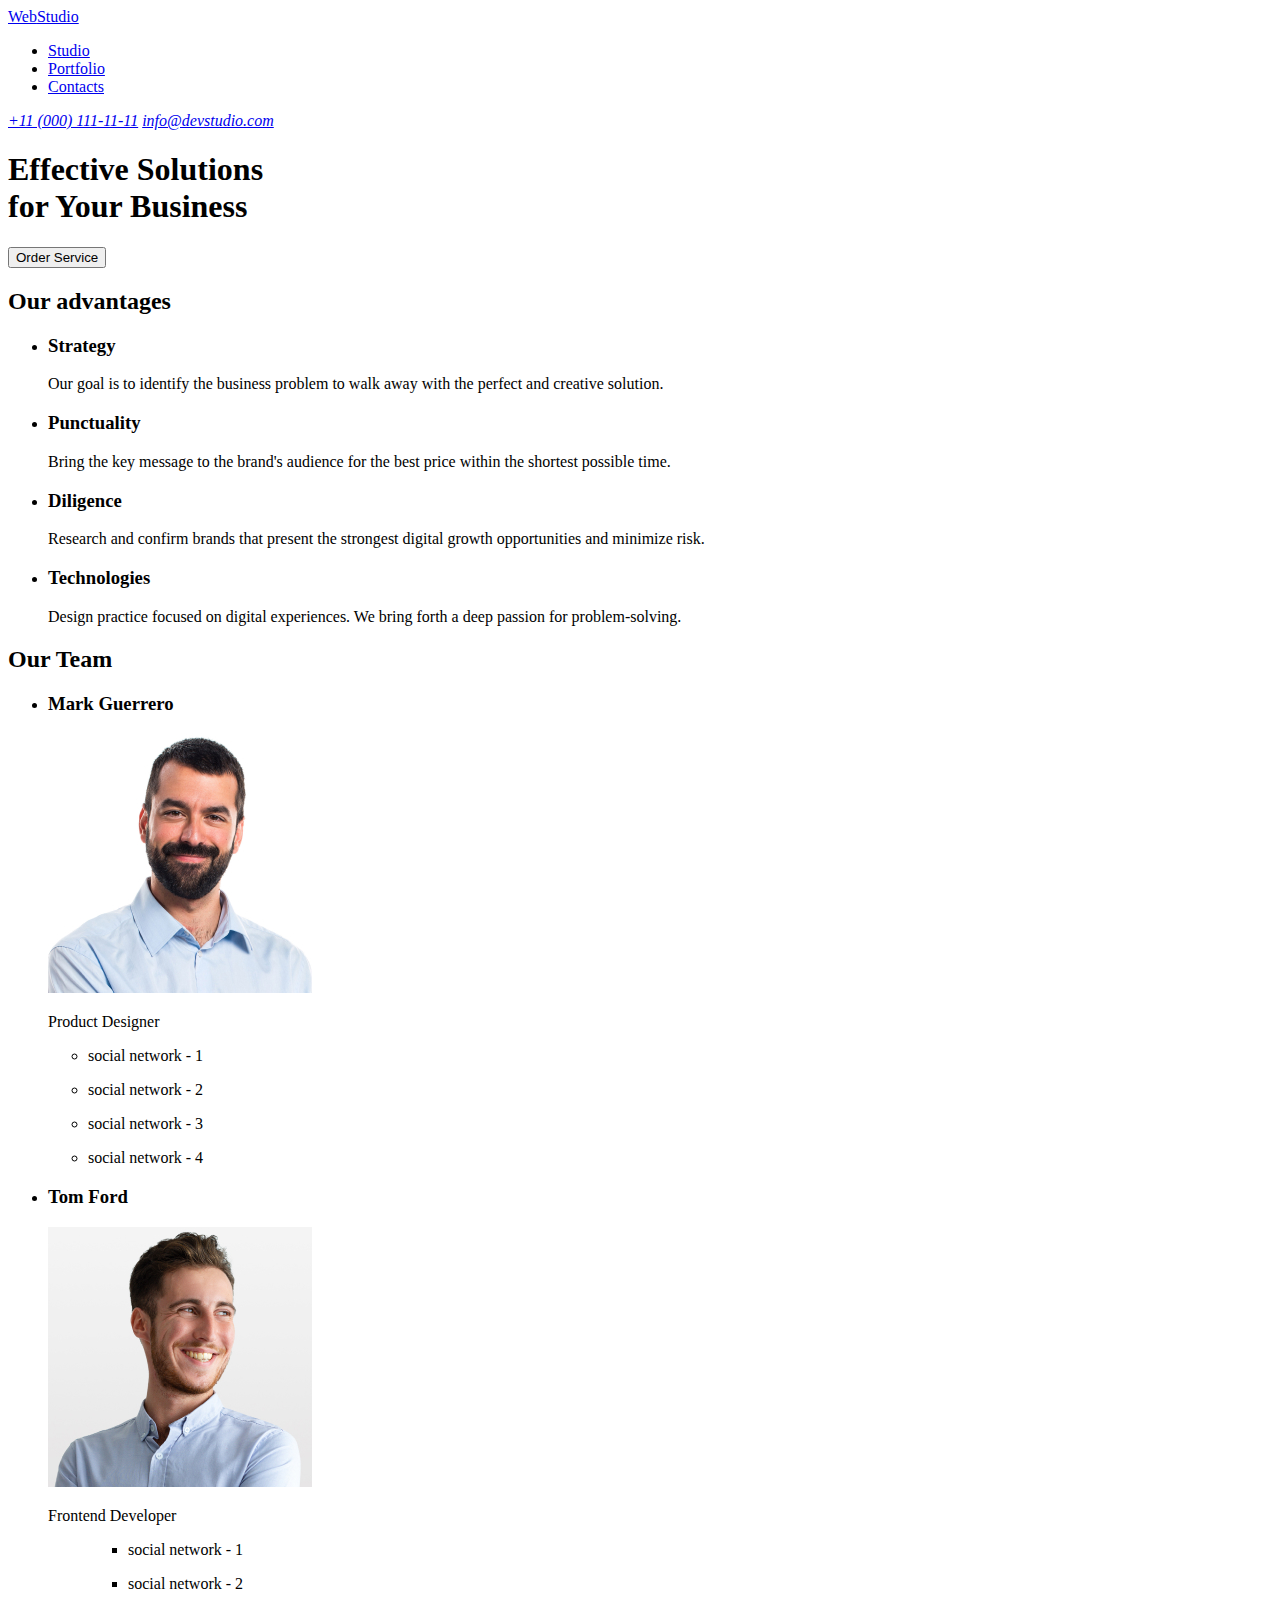
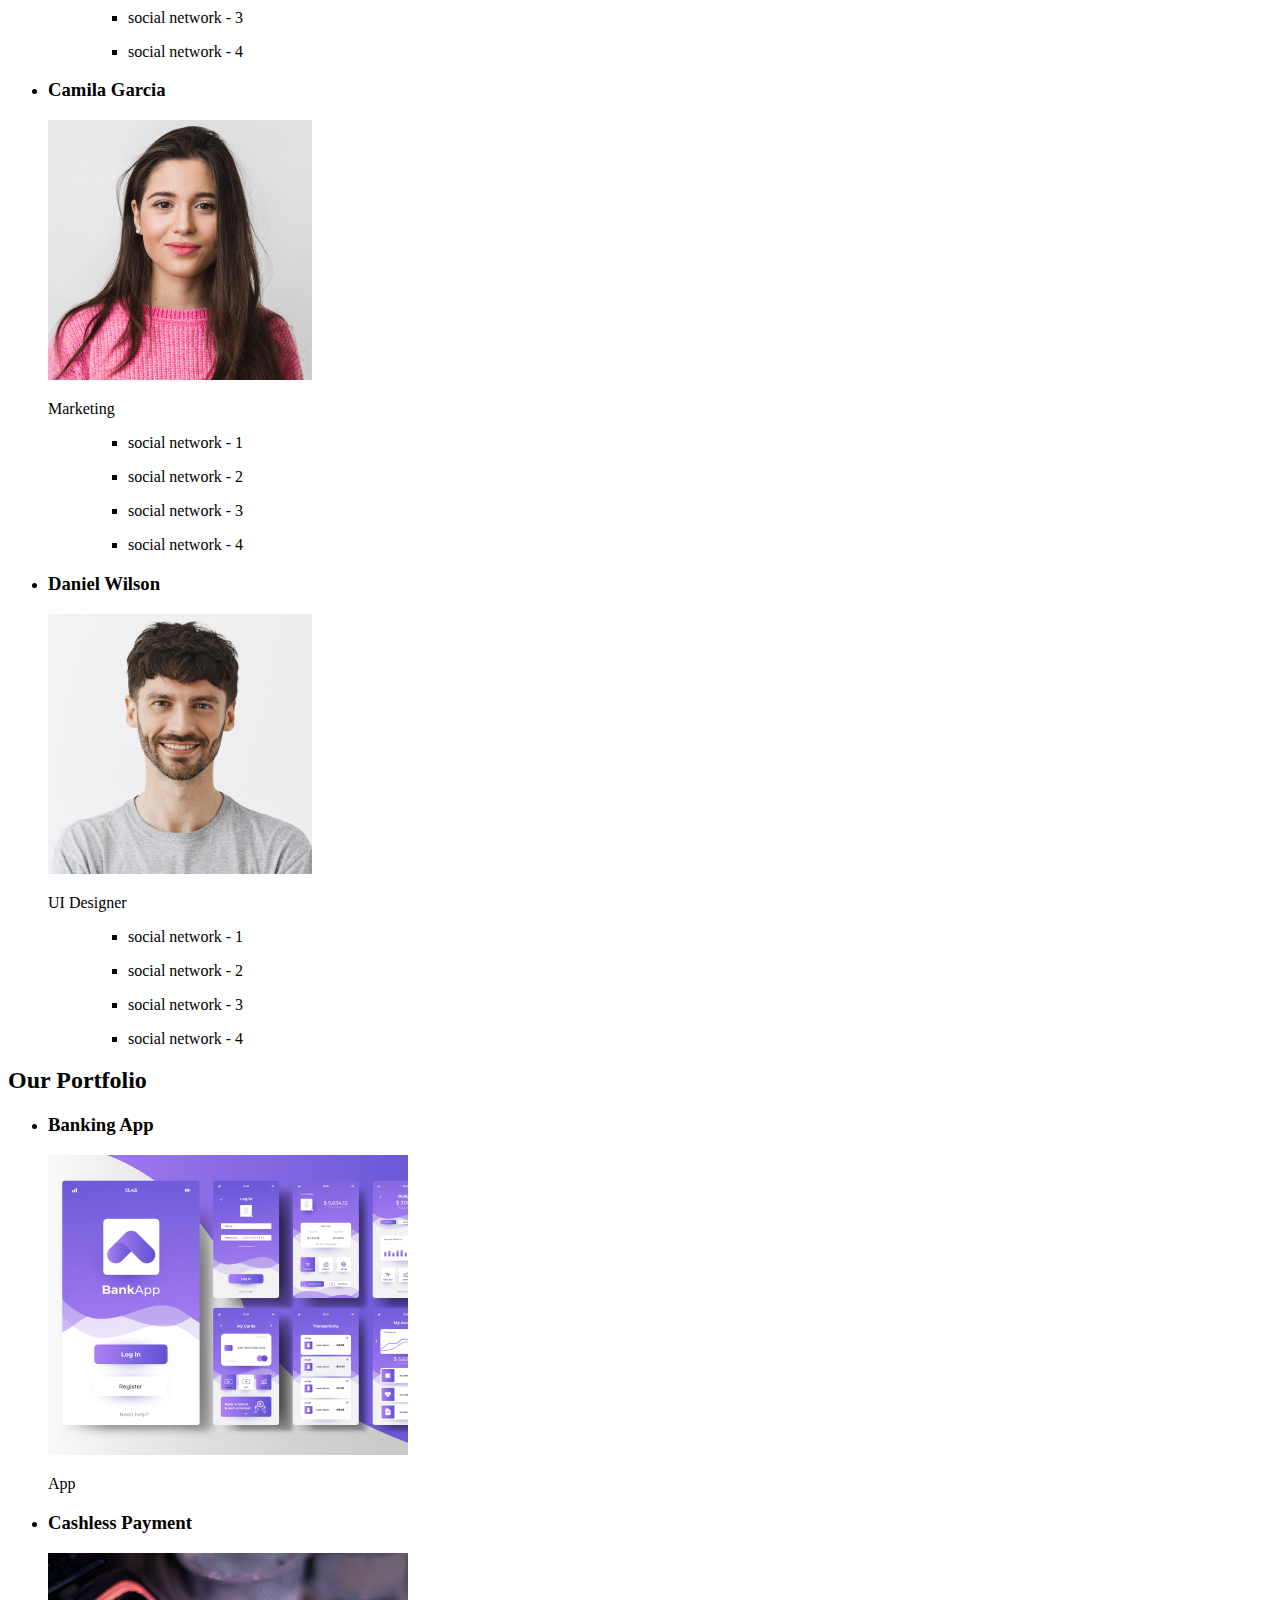
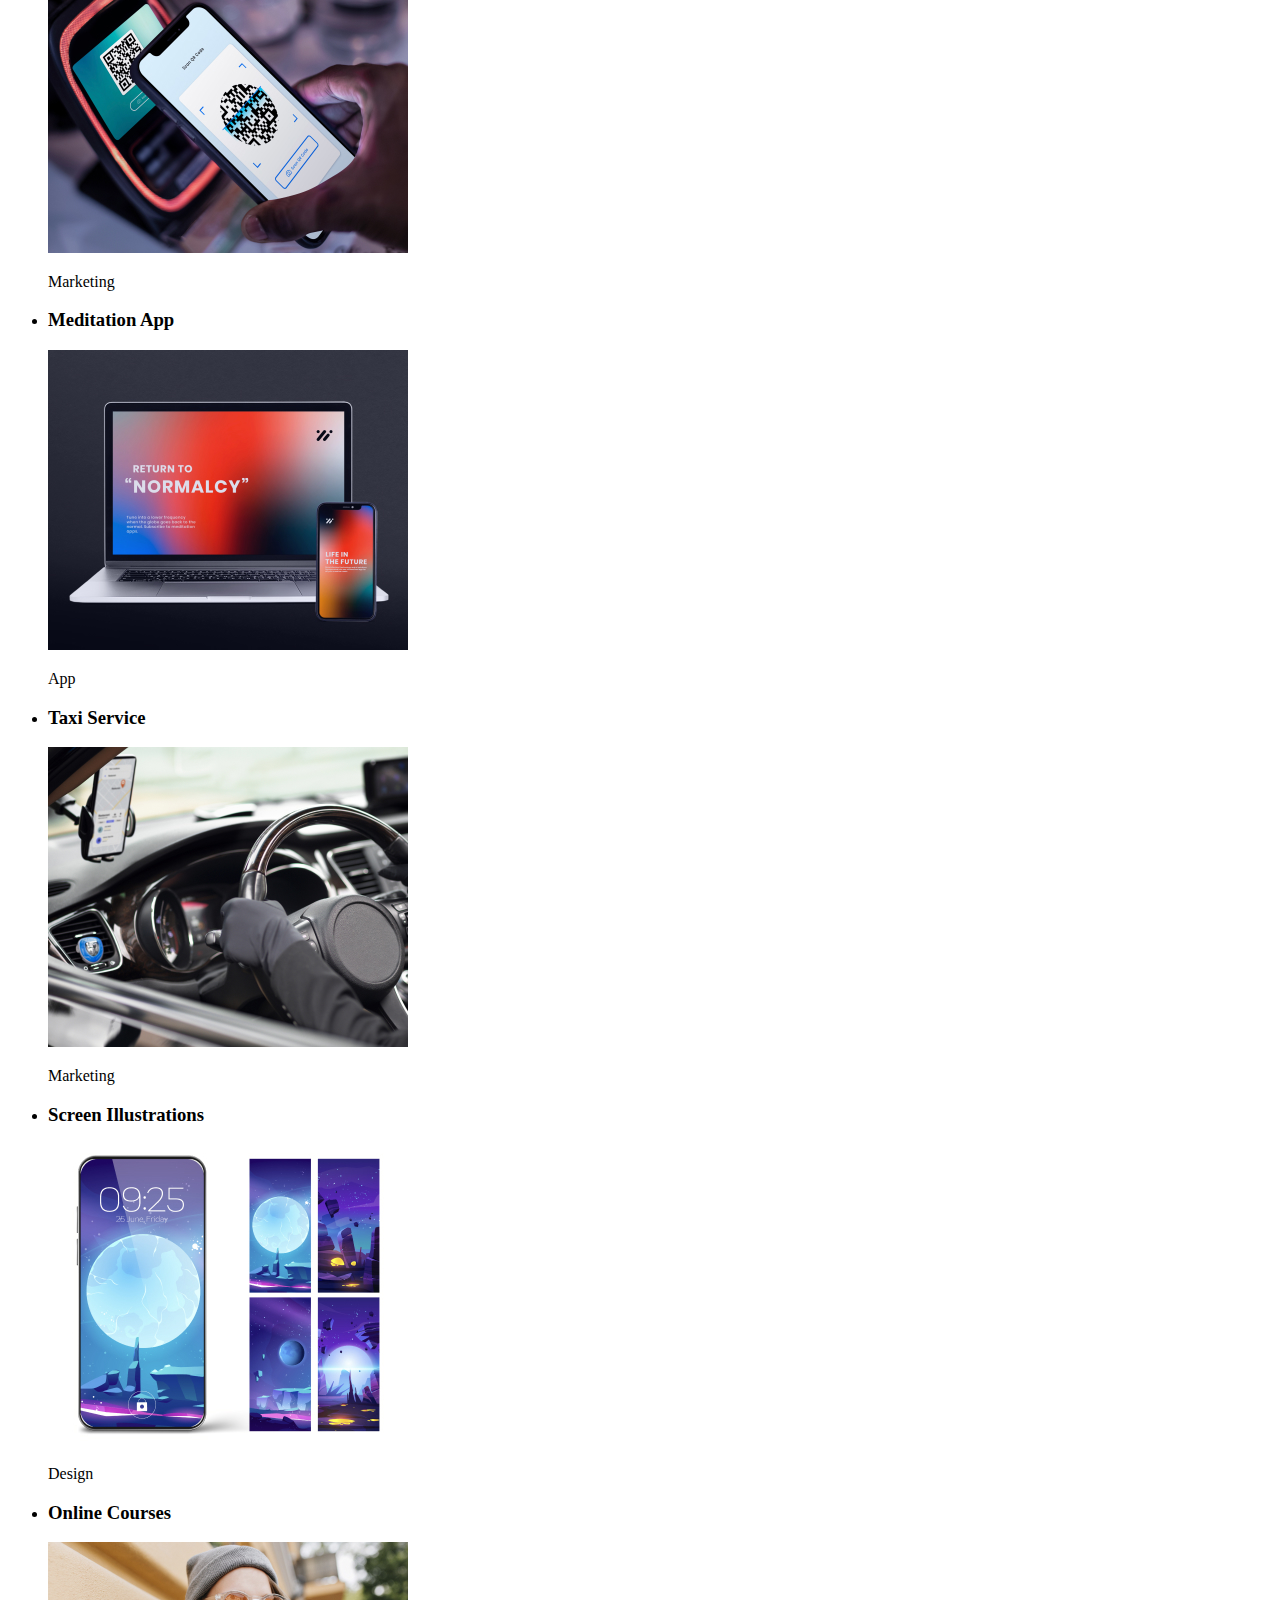
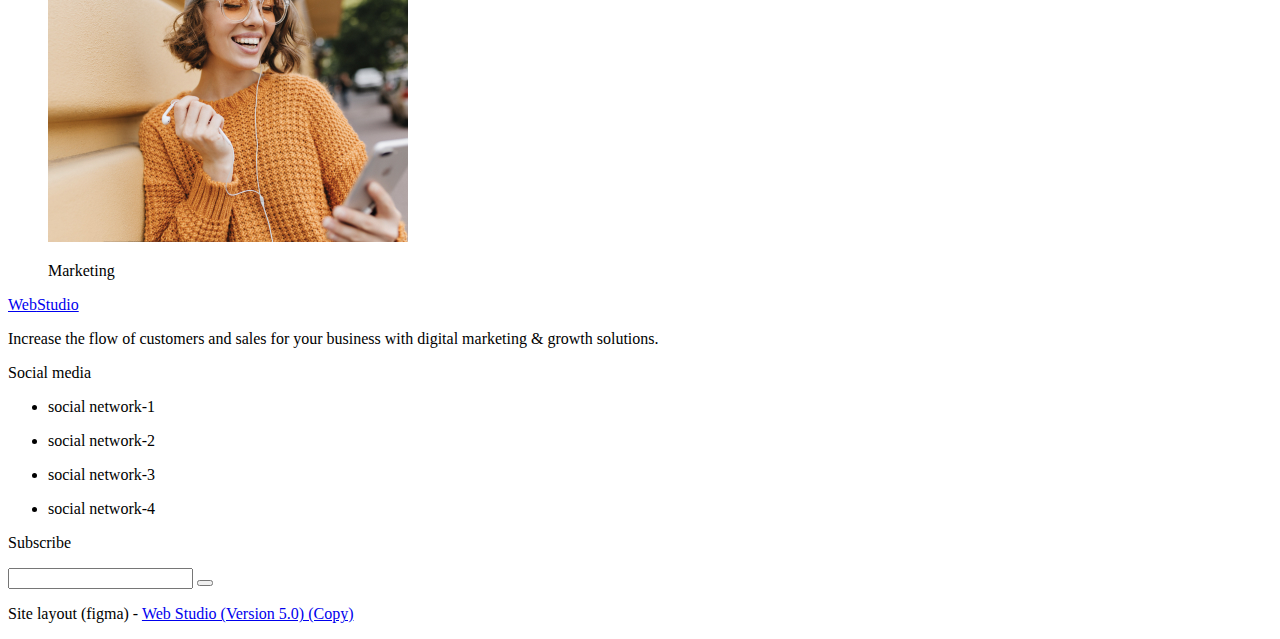
==== ul.html @ 43dc2fdb "add semantics no ul and ul" ====
<!DOCTYPE html>
<html lang="en">
  <head>
    <meta charset="UTF-8" />
    <meta name="viewport" content="width=device-width, initial-scale=1.0" />
    <title>Lesson 1</title>
    <meta name="description" content="The beginning of a new path to create the ReTechneBal project" />
    <!-- <link rel="shortcut icon" href="favicon.ico" type="image/x-icon"> -->
  </head>
  <body>
    <div>
      <header>
        <nav aria-label="Основная навигация">
          <a href="#"> <span>Web</span>Studio </a>
          <ul>
            <li><a href="#"> Studio</a></li>
            <li><a href="#">Portfolio</a></li>
            <li><a href="#">Contacts</a></li>
          </ul>
        </nav>
        <address>
          <a href="tel:+110001111111">+11 (000) 111-11-11</a>
          <a href="mailto:info@devstudio.com">info@devstudio.com</a>
        </address>
      </header>
    </div>

    <!-- 
    1 день 
    Почему написал section, когда инициализировал h? Потому, спецификация на WhatWG.org HTML Living Standard в разделе
    https://html.spec.whatwg.org/multipage/sections.html#the-h1,-h2,-h3,-h4,-h5,-and-h6-elements, что с использованием section и без него с элементом h варианты считаются эквивалентными. По этому явное section предоставляет ясную и структурированную организацию документа и дает точно преставление о вложенности или отношение элементов к родительскому элементу 
    -->

    <!-- 
    2-3 день
    Я не использовал списки из-за того, что в документации написано: ""While it is conforming to include heading
    elements (e.g. h1) inside li elements, it likely does not convey the semantics that the author intended. A
    heading starts a new section, so a heading in a list implicitly splits the list into spanning multiple
    sections." Исходя из этого, каждый элемент h будет самостоятельно описывать главную родительскую сущность и
    поэтому использование списка нет ценности. А не объявлять h3 и т.п. в данном контексте макета не является
    правильнее по причине важности данных разделов самих по себе 
    -->

    <!-- 
    4-5 день
    Выходя из того, что h вне зависимости оттого объявляет явно или не явно section, он будет вызван все равно,
    поэтому выходя из того, что в документации написано, что это не ошибка, но возможно не будет передавать семантику,
    поэтому варианты, где этой ошибки нету тоже присутствует. В нашем примере сайта каждый элемент группы однотипного контакта
    это "важная" выжимка нашей компании и каждый пункт является секционным  контентом, поэтому в данном случае считаю, что будет нормально использовать что с оборачиванием в ul li или просто в div для дальнейшей стилизации. Поэтому создам еще один html документ, который будет построен через дополнительную группировку ul, а в другом просто section[section, section...], и пока не найду продолжение как поисковая система google лучше интерпретирует информацию, буду стараться писать в двух вариантах  
    -->

    <main>
      <!-- <header></header> -->
      <div>
        <h1>
          Effective Solutions <br />
          for Your Business
        </h1>
        <button type="button">Order Service</button>
      </div>

      <section>
        <h2>Our advantages</h2>

        <ul>
          <li>
            <section>
              <h3>Strategy</h3>
              <p>Our goal is to identify the business problem to walk away with the perfect and creative solution.</p>
            </section>
          </li>
          <li>
            <section>
              <h3>Punctuality</h3>
              <p>Bring the key message to the brand's audience for the best price within the shortest possible time.</p>
            </section>
          </li>
          <li>
            <section>
              <h3>Diligence</h3>
              <p>
                Research and confirm brands that present the strongest digital growth opportunities and minimize risk.
              </p>
            </section>
          </li>
          <li>
            <section>
              <h3>Technologies</h3>
              <p>Design practice focused on digital experiences. We bring forth a deep passion for problem-solving.</p>
            </section>
          </li>
        </ul>
      </section>

      <section>
        <h2>Our Team</h2>

        <ul>
          <li>
            <section>
              <h3>Mark Guerrero</h3>
              <img src="./img/team/mark-guerrero.jpg" alt="Mark Guerrero" />
              <header>
                <p>Product Designer</p>
                <ul>
                  <li><p>social network - 1</p></li>
                  <li><p>social network - 2</p></li>
                  <li><p>social network - 3</p></li>
                  <li><p>social network - 4</p></li>
                </ul>
              </header>
            </section>
          </li>
          <li>
            <section>
              <h3>Tom Ford</h3>
              <img src="./img/team/tom-ford.jpg" alt="Tom Ford" />
              <header>
                <p>Frontend Developer</p>
                <ul>
                  <ul>
                    <li><p>social network - 1</p></li>
                    <li><p>social network - 2</p></li>
                    <li><p>social network - 3</p></li>
                    <li><p>social network - 4</p></li>
                  </ul>
                </ul>
              </header>
            </section>
          </li>
          <li>
            <section>
              <h3>Camila Garcia</h3>
              <img src="./img/team/camila-garcia.jpg" alt="Camila Garcia" />
              <header>
                <p>Marketing</p>
                <ul>
                  <ul>
                    <li><p>social network - 1</p></li>
                    <li><p>social network - 2</p></li>
                    <li><p>social network - 3</p></li>
                    <li><p>social network - 4</p></li>
                  </ul>
                </ul>
              </header>
            </section>
          </li>
          <li>
            <section>
              <h3>Daniel Wilson</h3>
              <img src="./img/team/daniel-wilson.jpg" alt="Daniel Wilson" />
              <header>
                <p>UI Designer</p>
                <ul>
                  <ul>
                    <li><p>social network - 1</p></li>
                    <li><p>social network - 2</p></li>
                    <li><p>social network - 3</p></li>
                    <li><p>social network - 4</p></li>
                  </ul>
                </ul>
              </header>
            </section>
          </li>
        </ul>
      </section>

      <section>
        <h2>Our Portfolio</h2>

        <ul>
          <li>
            <section>
              <h3>Banking App</h3>
              <img src="./img/portfolio/banking-app.jpg" alt="Banking App" />
              <header>
                <p>App</p>
              </header>
            </section>
          </li>
          <li>
            <section>
              <h3>Cashless Payment</h3>
              <img src="./img/portfolio/cashless-payment.jpg" alt="Cashless Payment" />
              <header>
                <p>Marketing</p>
              </header>
            </section>
          </li>
          <li>
            <section>
              <h3>Meditation App</h3>
              <img src="./img/portfolio/meditation-app.jpg" alt="Meditation App" />
              <header>
                <p>App</p>
              </header>
            </section>
          </li>
          <li>
            <section>
              <h3>Taxi Service</h3>
              <img src="./img/portfolio/taxi-service.jpg" alt="Taxi Service" />
              <header><p>Marketing</p></header>
            </section>
          </li>
          <li>
            <section>
              <h3>Screen Illustrations</h3>
              <img src="./img/portfolio/screen-illustrations.jpg" alt="Screen Illustrations" />
              <header><p>Design</p></header>
            </section>
          </li>
          <li>
            <section>
              <h3>Online Courses</h3>
              <img src="./img/portfolio/online-courses.jpg" alt="Online Courses" />
              <header><p>Marketing</p></header>
            </section>
          </li>
        </ul>
      </section>
    </main>

    <footer>
      <div>
        <a href="#"><span>Web</span>Studio</a>
        <p>Increase the flow of customers and sales for your business with digital marketing & growth solutions.</p>
      </div>
      <div>
        <p>Social media</p>
        <ul>
          <li>
            <p>social network-1</p>
          </li>
          <li>
            <p>social network-2</p>
          </li>
          <li>
            <p>social network-3</p>
          </li>
          <li>
            <p>social network-4</p>
          </li>
        </ul>
      </div>

      <div>
        <p>Subscribe</p>
        <input type="email" />
        <button type="button"></button>
      </div>
      <p>
        Site layout (figma) -
        <a
          target="_blank"
          href="https://www.figma.com/file/7n2HUGNC1GjtZNsyZh3wi0/Web-Studio-(Version-5.0)-(Copy)?type=design&node-id=297046-1554&mode=design&t=5Mn7fDowSlVnDkMd-0"
          >Web Studio (Version 5.0) (Copy)</a
        >
      </p>
    </footer>
  </body>
</html>
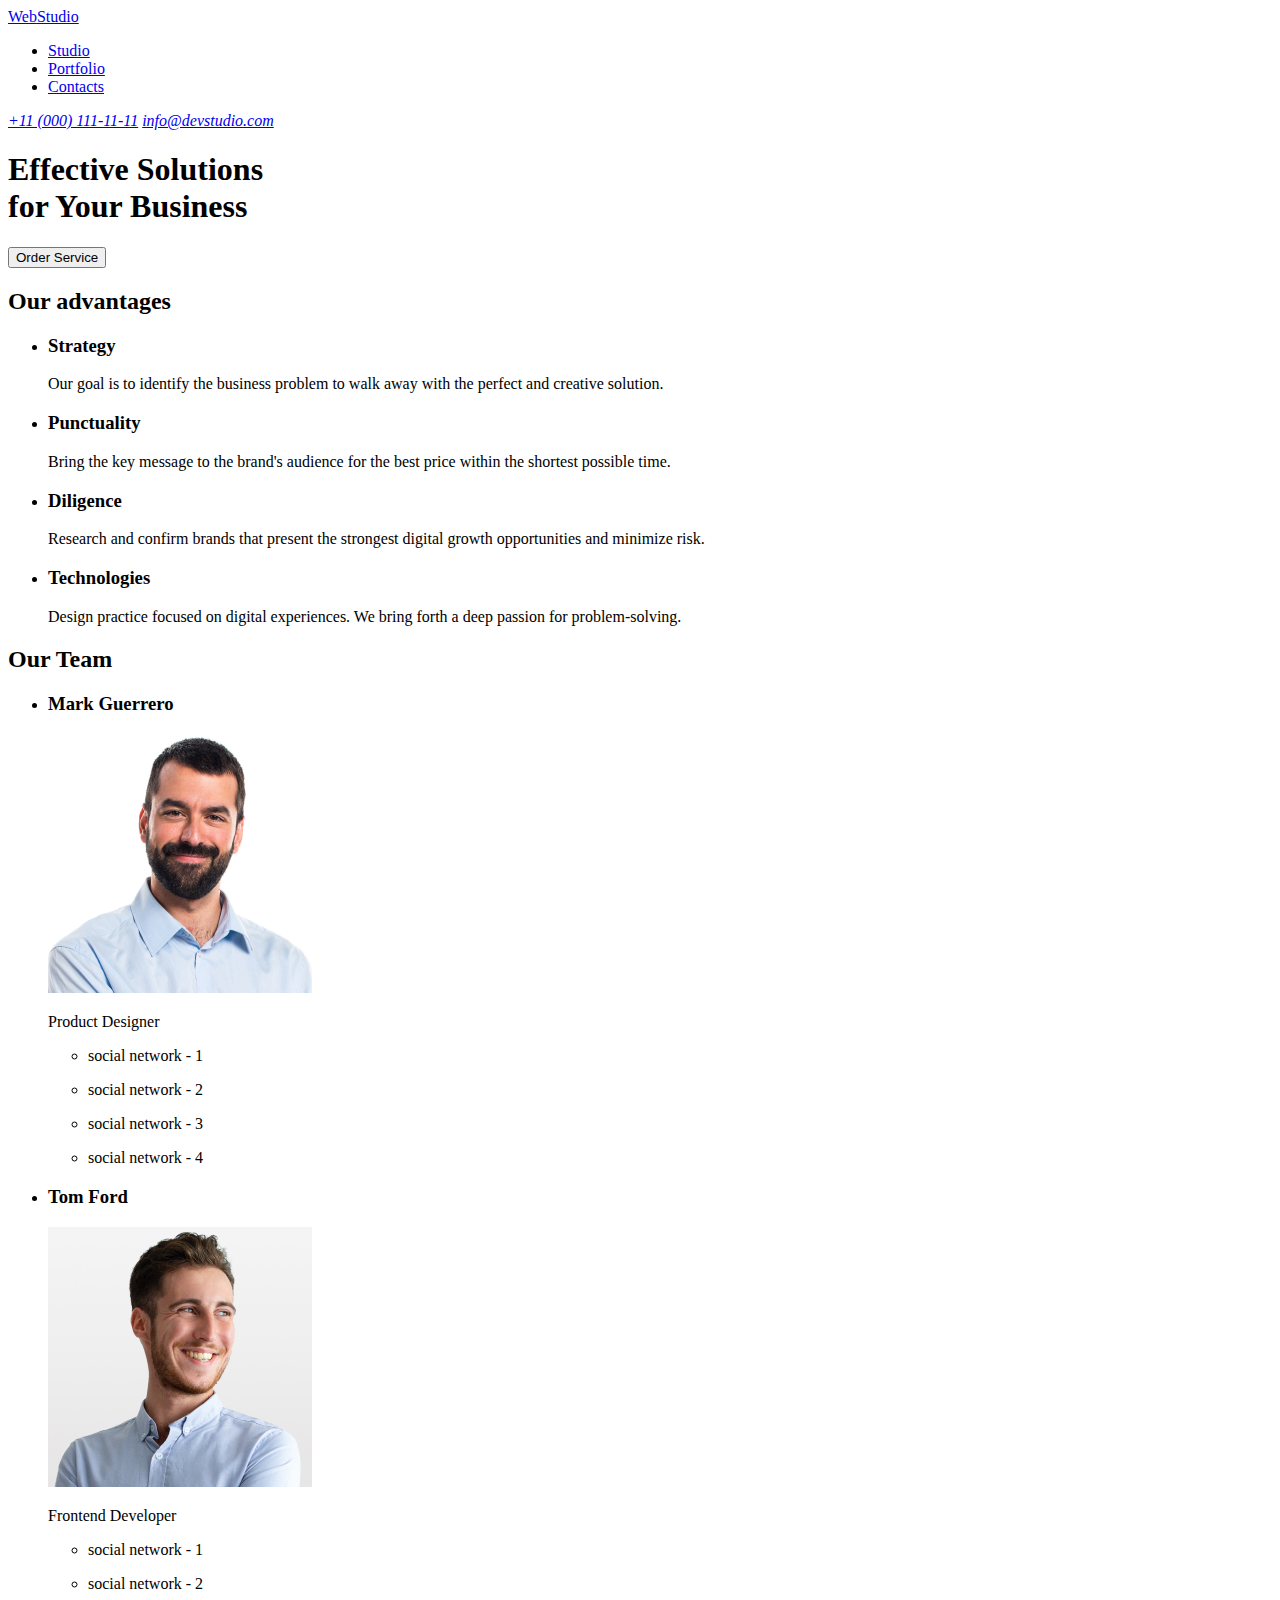
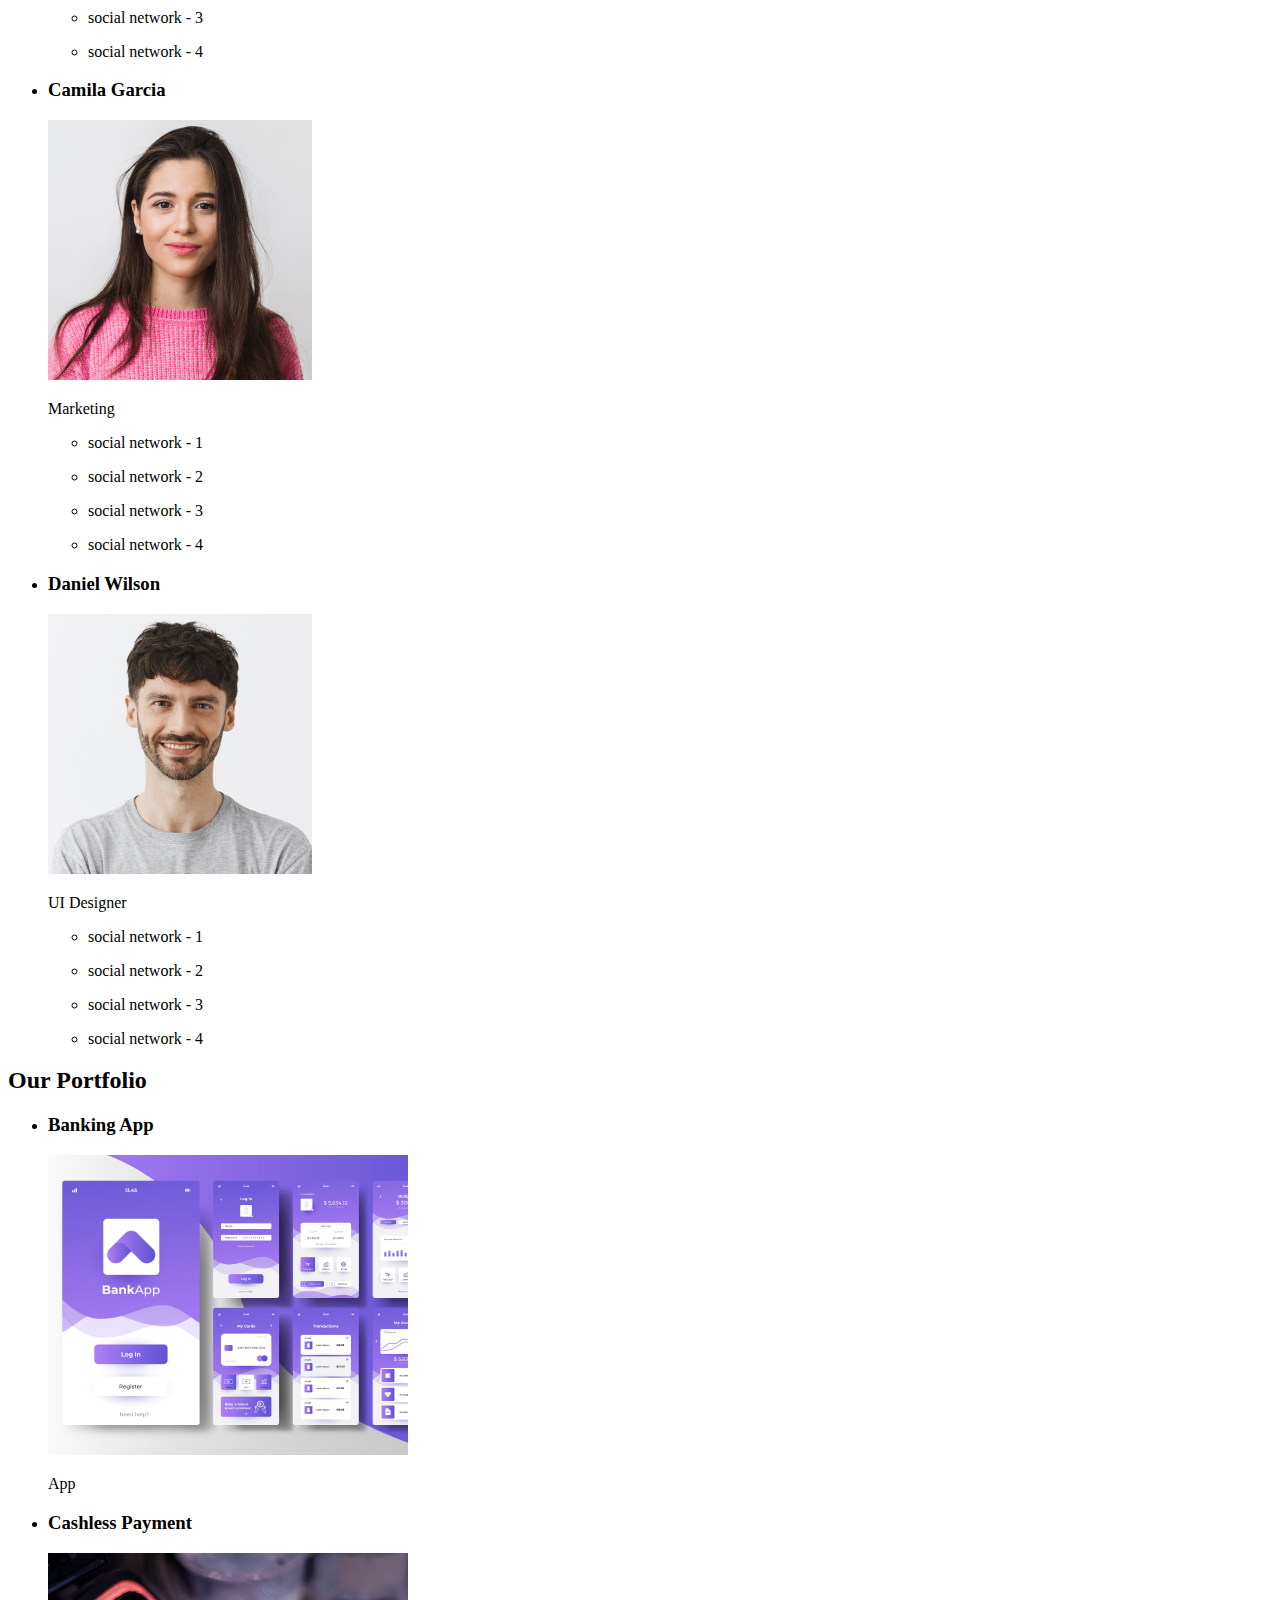
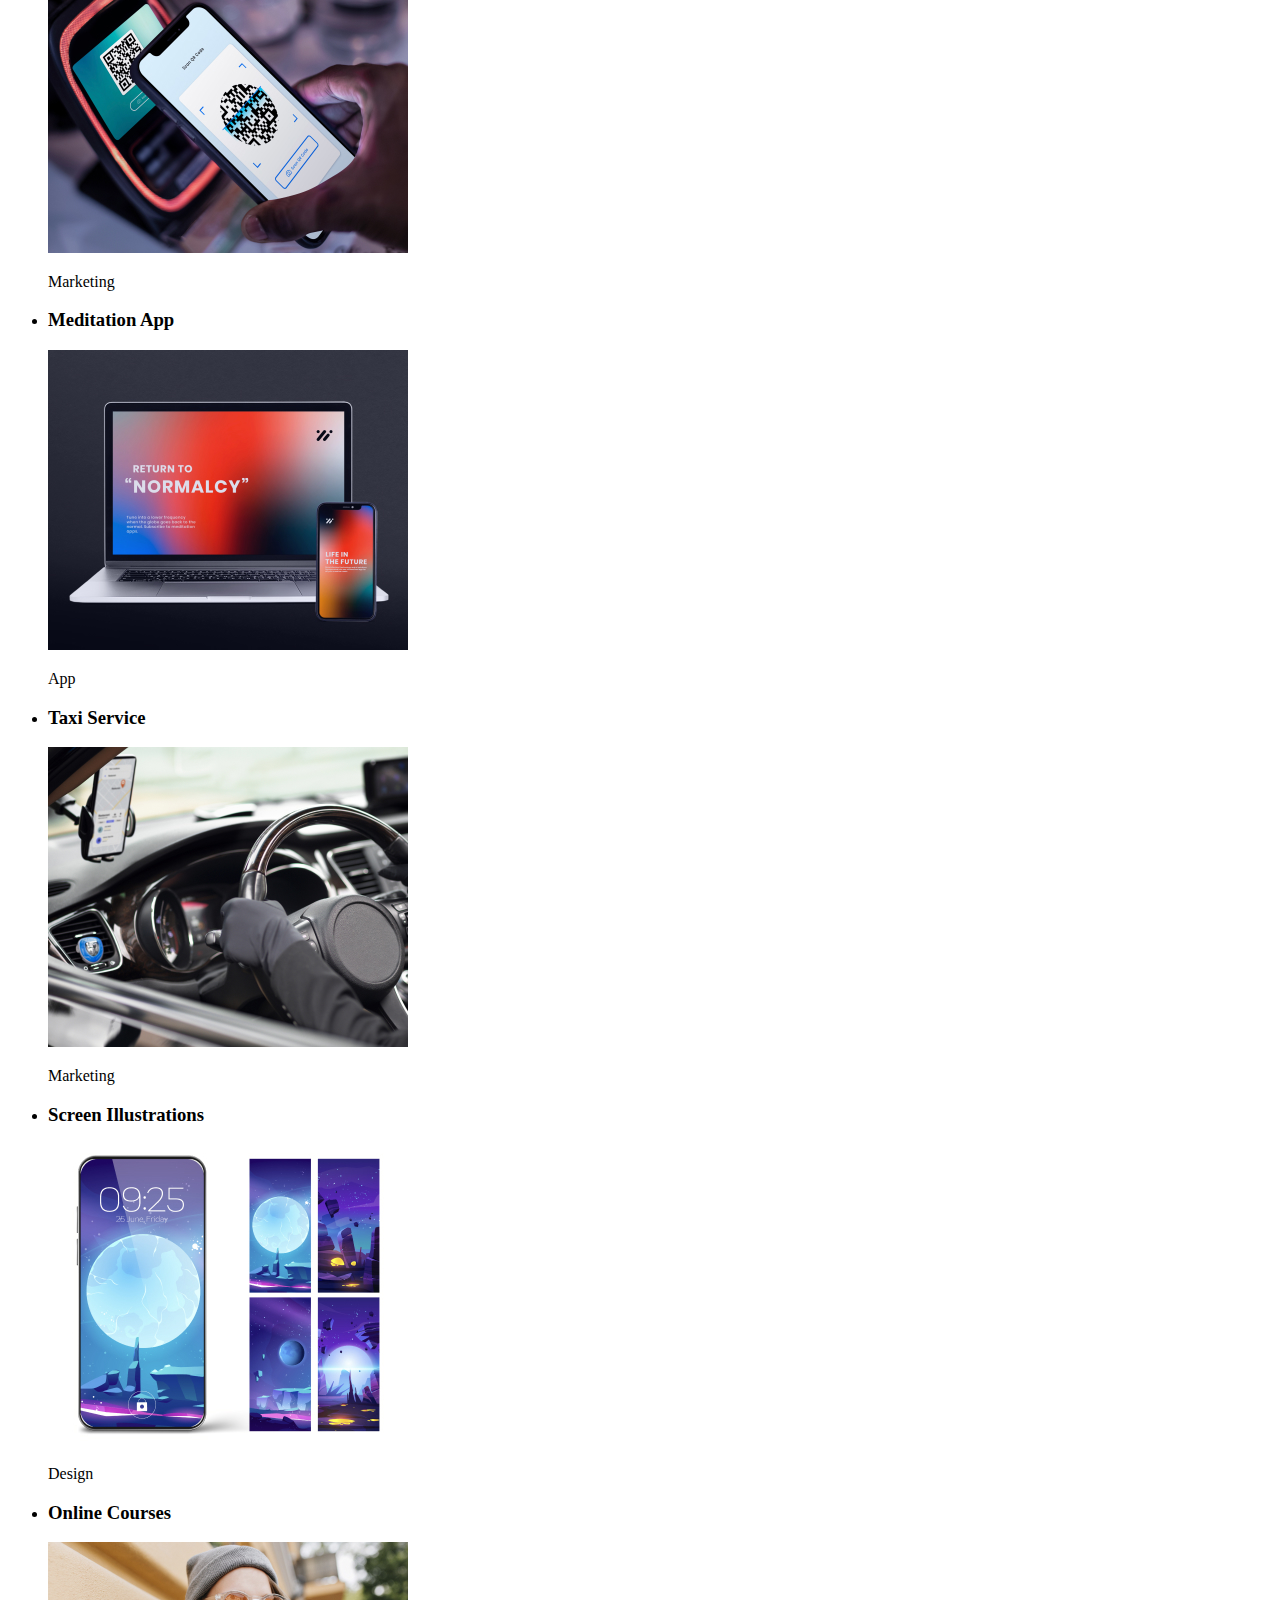
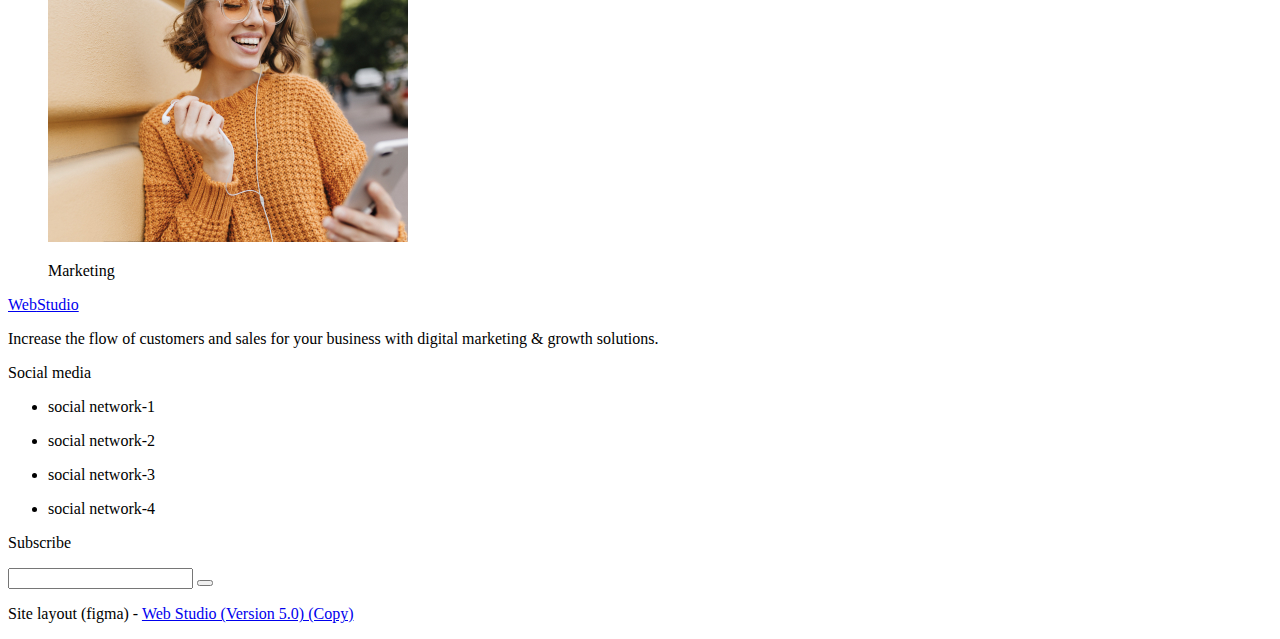
==== commit e09d4565: "mini fix" ====
--- a/ul.html
+++ b/ul.html
@@ -118,12 +118,10 @@
               <header>
                 <p>Frontend Developer</p>
                 <ul>
-                  <ul>
-                    <li><p>social network - 1</p></li>
-                    <li><p>social network - 2</p></li>
-                    <li><p>social network - 3</p></li>
-                    <li><p>social network - 4</p></li>
-                  </ul>
+                  <li><p>social network - 1</p></li>
+                  <li><p>social network - 2</p></li>
+                  <li><p>social network - 3</p></li>
+                  <li><p>social network - 4</p></li>
                 </ul>
               </header>
             </section>
@@ -135,12 +133,10 @@
               <header>
                 <p>Marketing</p>
                 <ul>
-                  <ul>
-                    <li><p>social network - 1</p></li>
-                    <li><p>social network - 2</p></li>
-                    <li><p>social network - 3</p></li>
-                    <li><p>social network - 4</p></li>
-                  </ul>
+                  <li><p>social network - 1</p></li>
+                  <li><p>social network - 2</p></li>
+                  <li><p>social network - 3</p></li>
+                  <li><p>social network - 4</p></li>
                 </ul>
               </header>
             </section>
@@ -151,13 +147,12 @@
               <img src="./img/team/daniel-wilson.jpg" alt="Daniel Wilson" />
               <header>
                 <p>UI Designer</p>
-                <ul>
-                  <ul>
-                    <li><p>social network - 1</p></li>
-                    <li><p>social network - 2</p></li>
-                    <li><p>social network - 3</p></li>
-                    <li><p>social network - 4</p></li>
-                  </ul>
+
+                <ul>
+                  <li><p>social network - 1</p></li>
+                  <li><p>social network - 2</p></li>
+                  <li><p>social network - 3</p></li>
+                  <li><p>social network - 4</p></li>
                 </ul>
               </header>
             </section>
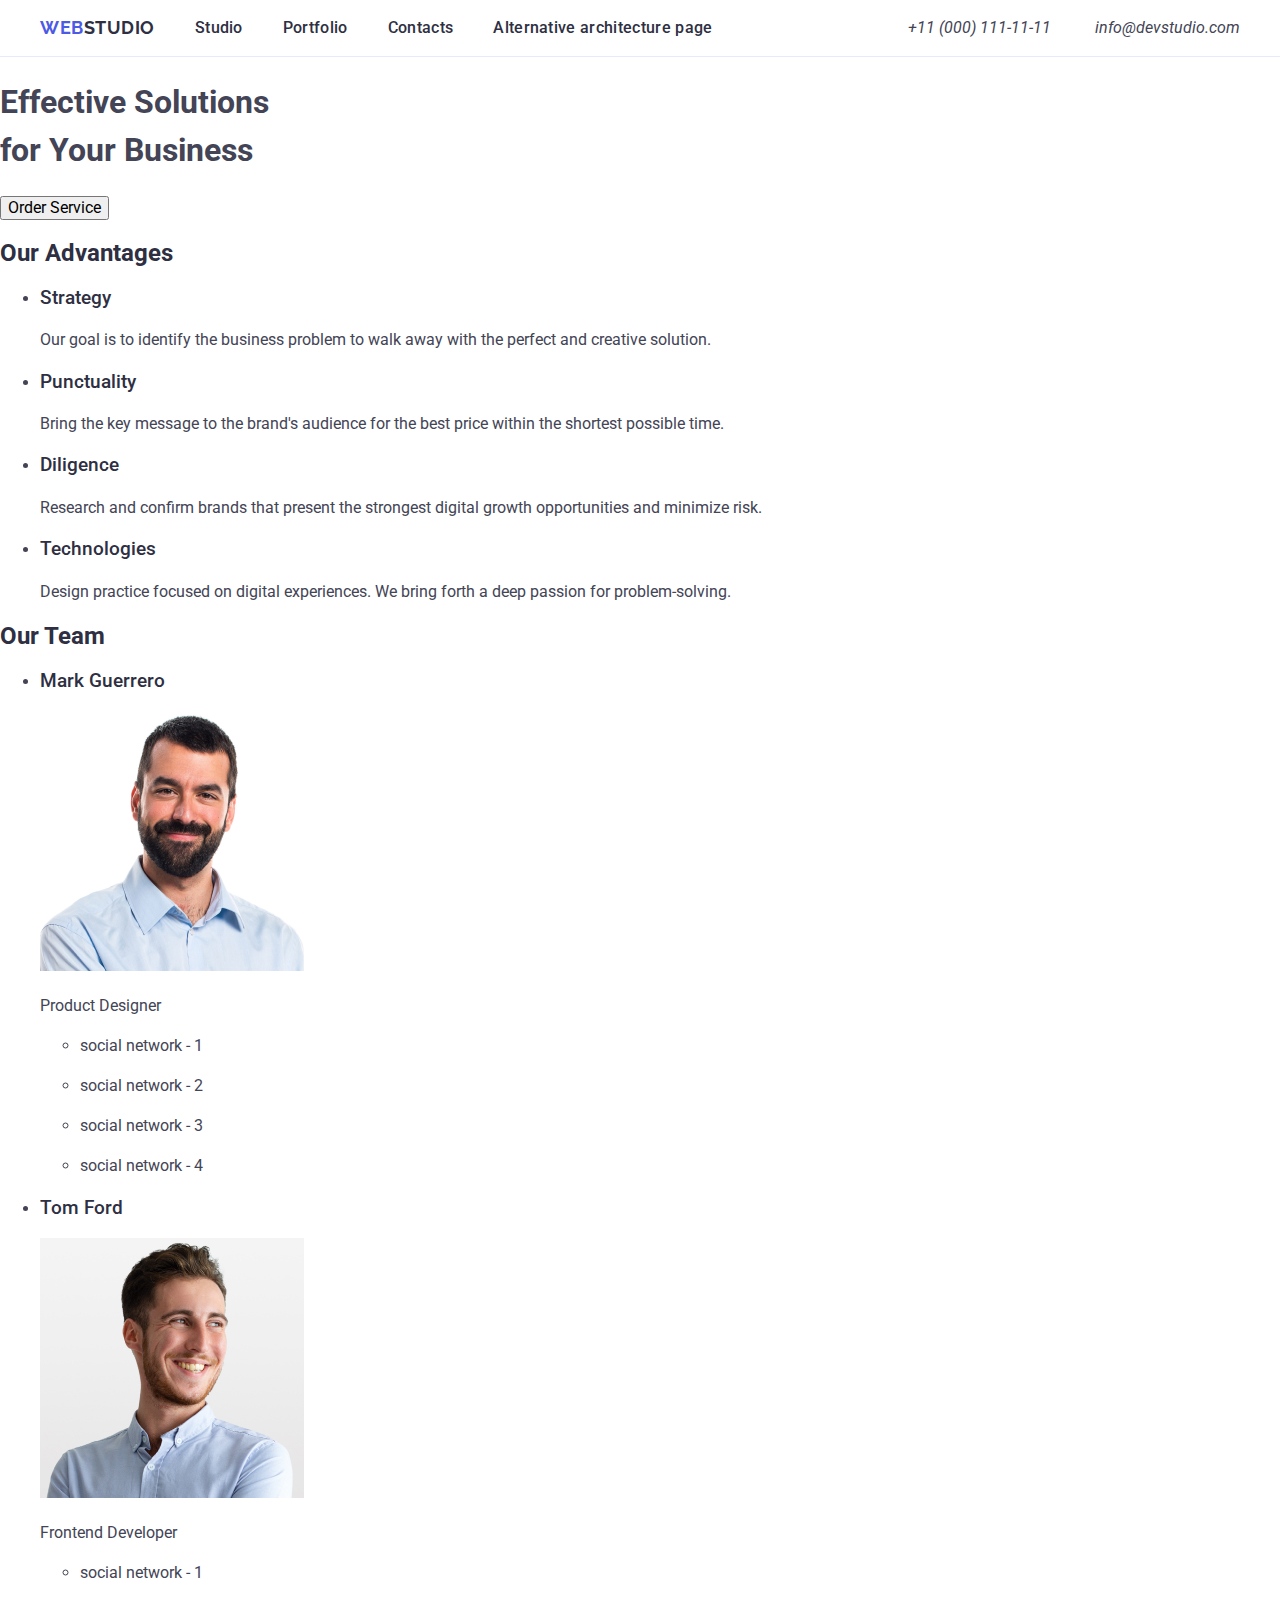
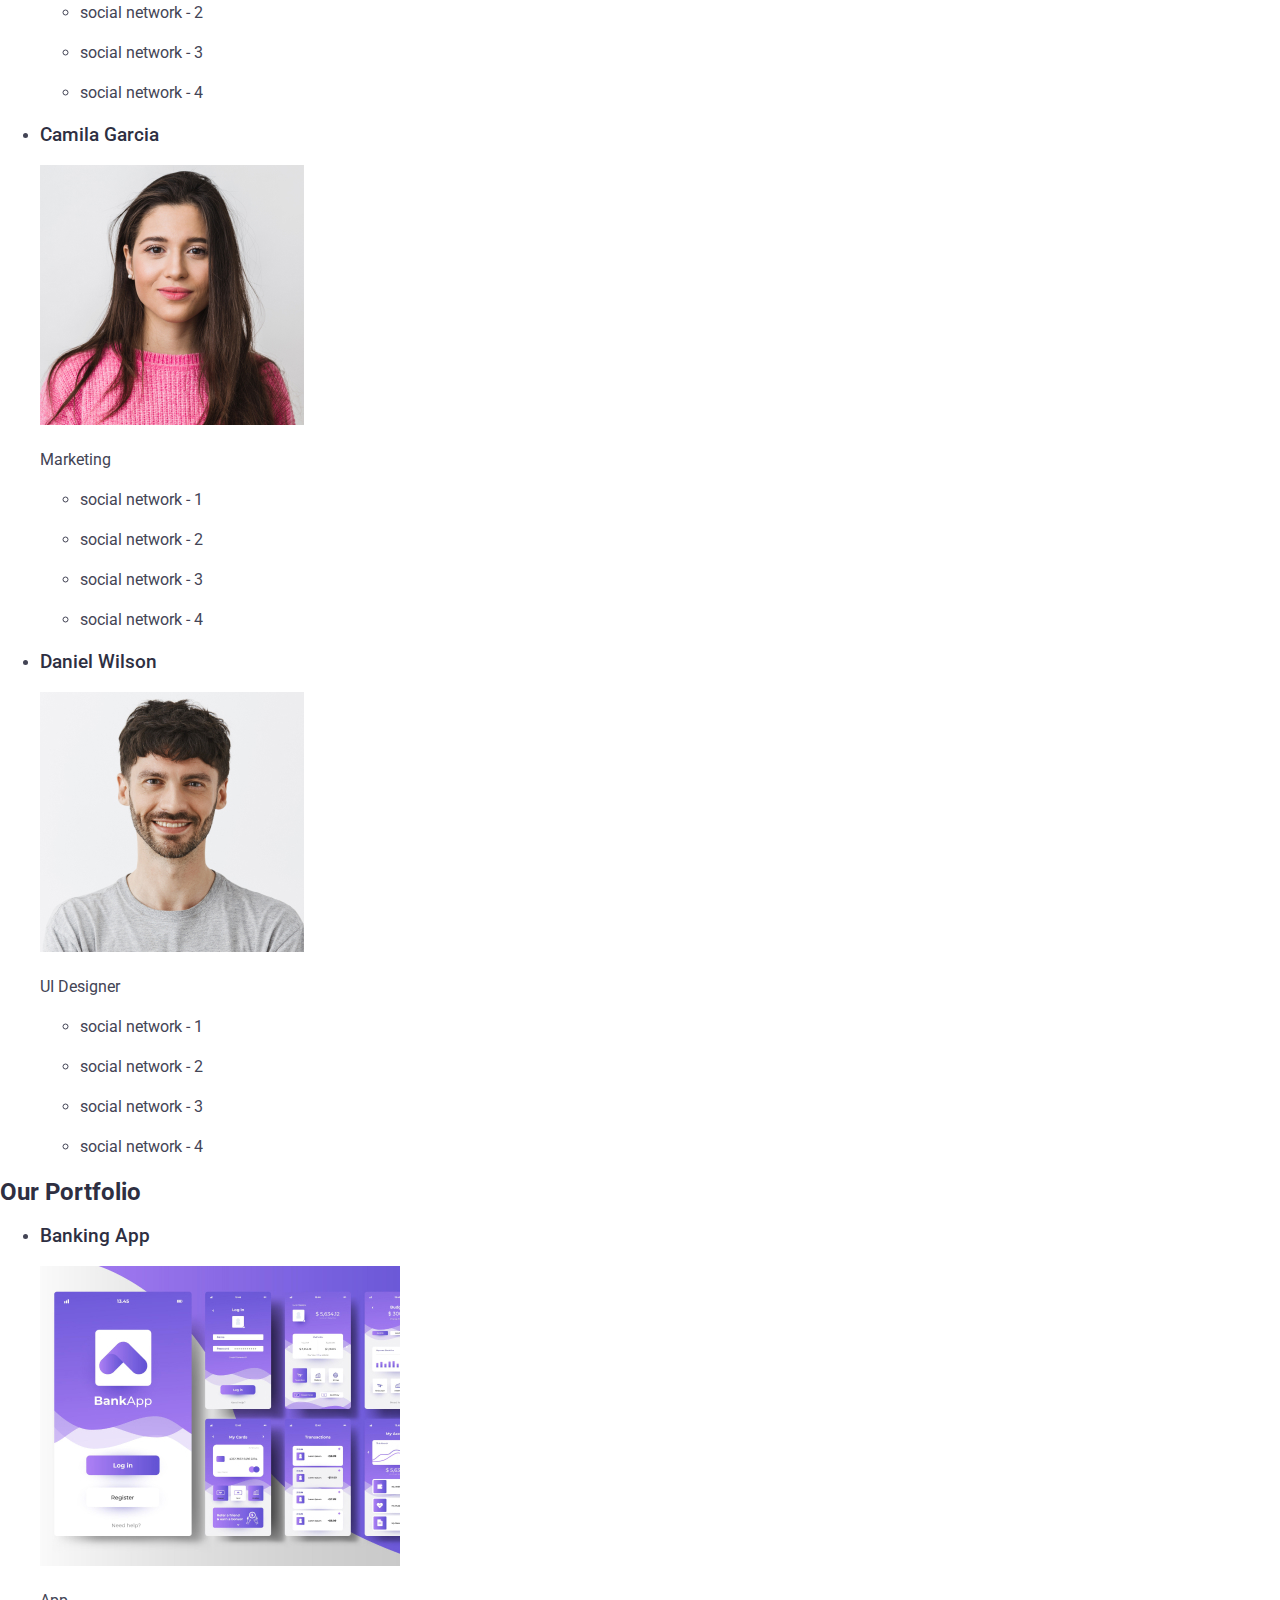
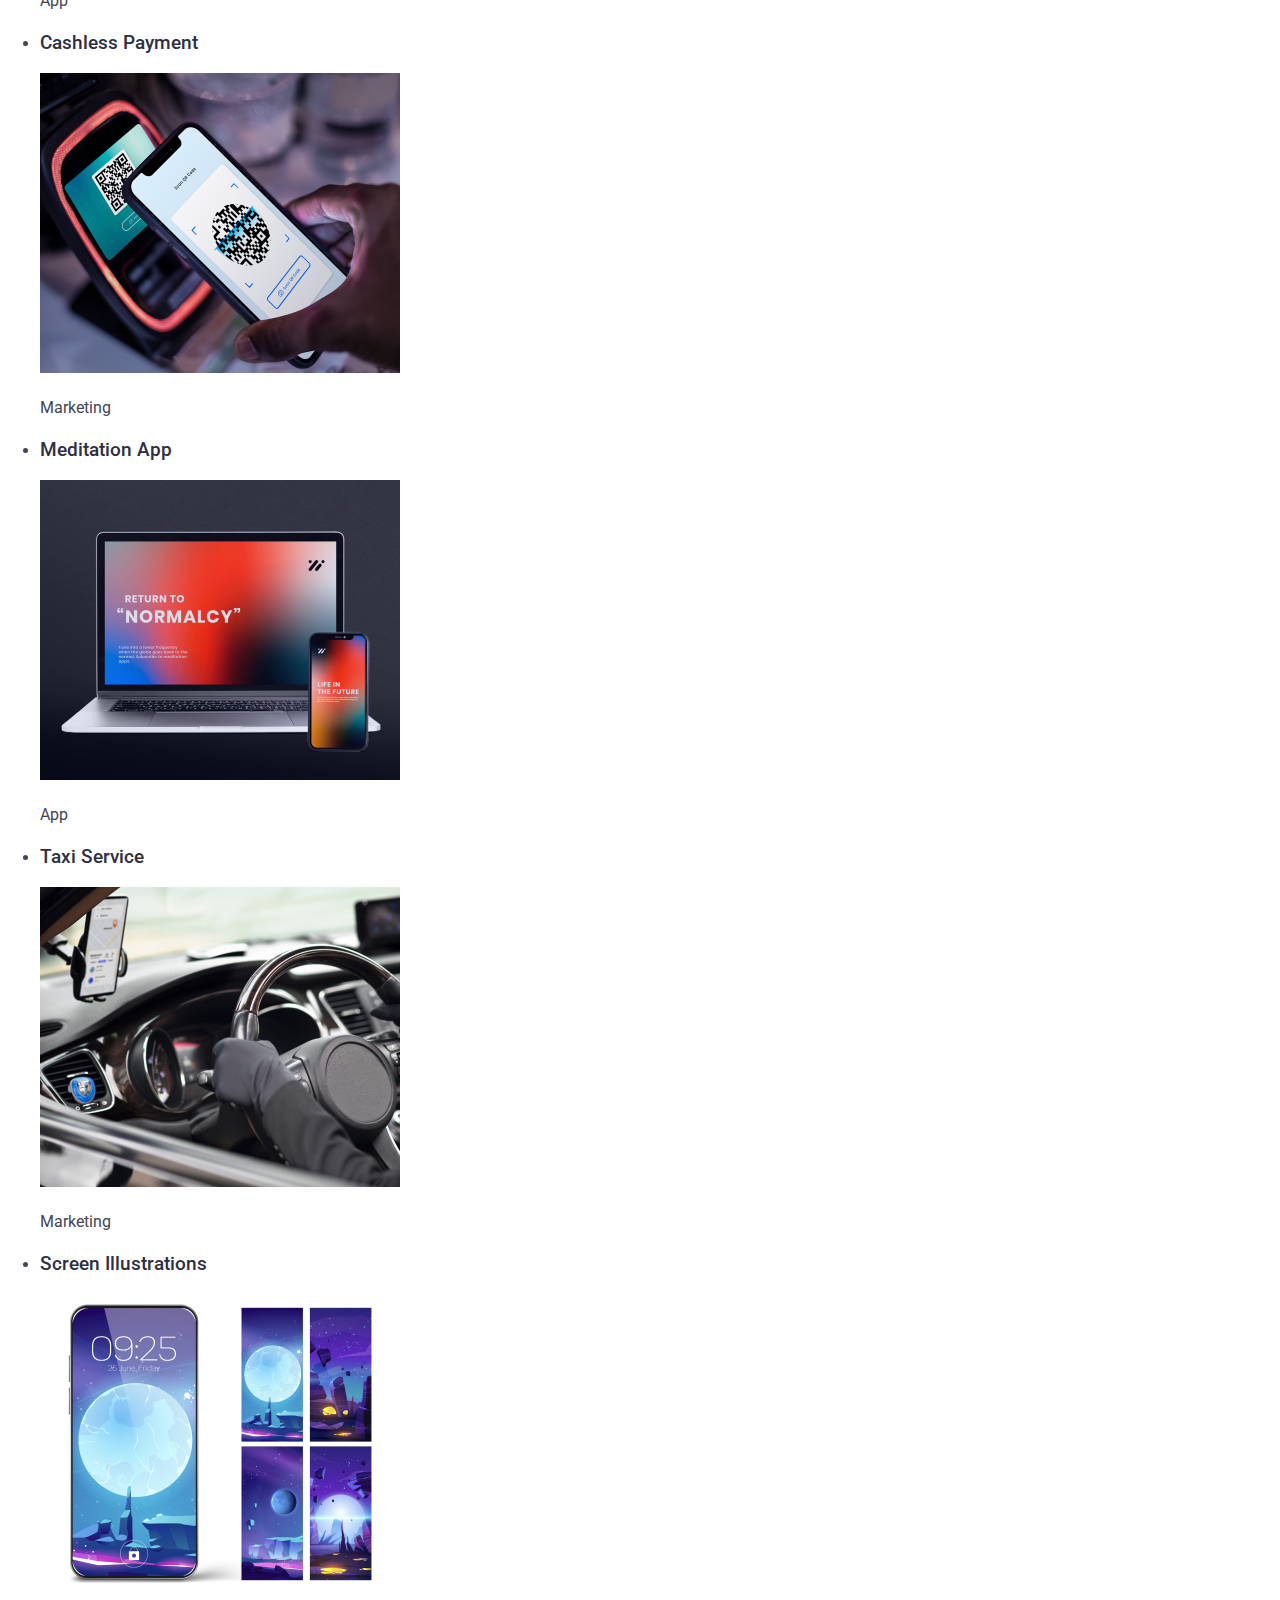
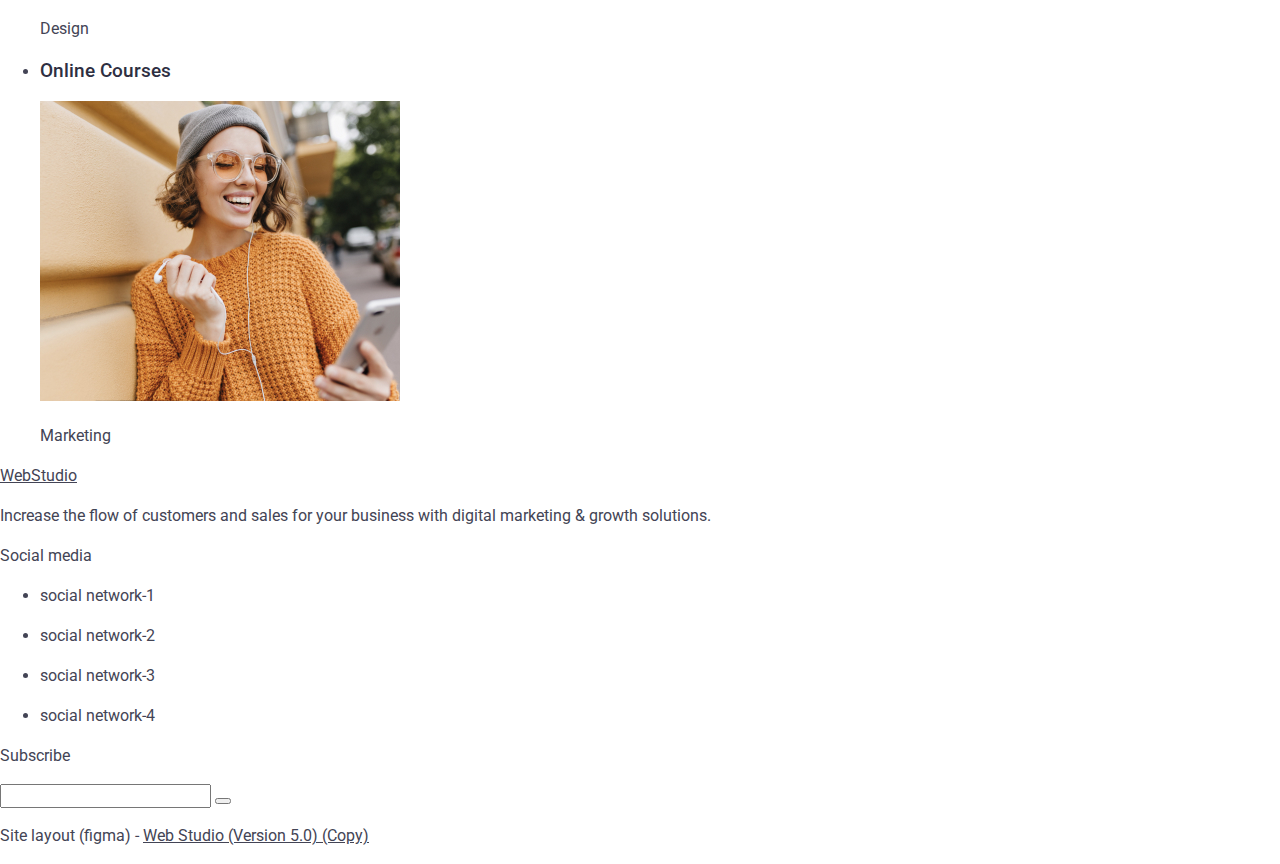
==== commit 734c1885: "add common.css" ====
--- a/ul.html
+++ b/ul.html
@@ -6,21 +6,31 @@
     <title>Lesson 1</title>
     <meta name="description" content="The beginning of a new path to create the ReTechneBal project" />
     <!-- <link rel="shortcut icon" href="favicon.ico" type="image/x-icon"> -->
+    <link
+      href="https://fonts.googleapis.com/css2?family=Raleway:wght@700&family=Roboto:wght@400;500;700&display=swap"
+      rel="stylesheet"
+    />
+    <link rel="stylesheet" href="./css/normalize.8.0.1.css" />
+    <link rel="stylesheet" href="./css/common.css" />
   </head>
   <body>
-    <div>
-      <header>
-        <nav aria-label="Основная навигация">
-          <a href="#"> <span>Web</span>Studio </a>
-          <ul>
-            <li><a href="#"> Studio</a></li>
-            <li><a href="#">Portfolio</a></li>
-            <li><a href="#">Contacts</a></li>
+    <div class="body-header--blok">
+      <header class="body-header">
+        <nav class="nav-global" aria-label="Основная навигация">
+          <a class="link logo nav-global--logo" href="./index.html"> <span>Web</span>Studio </a>
+
+          <ul class="list nav-global--list">
+            <li class="nav-global--item"><a class="link nav-global--link" href="./index.html"> Studio</a></li>
+            <li class="nav-global--item"><a class="link nav-global--link" href="#">Portfolio</a></li>
+            <li class="nav-global--item"><a class="link nav-global--link" href="#">Contacts</a></li>
+            <li class="nav-global--item">
+              <a class="link nav-global--link" href="./ul.html">Alternative architecture page</a>
+            </li>
           </ul>
         </nav>
-        <address>
-          <a href="tel:+110001111111">+11 (000) 111-11-11</a>
-          <a href="mailto:info@devstudio.com">info@devstudio.com</a>
+        <address class="address">
+          <a class="link address__link" href="tel:+110001111111">+11 (000) 111-11-11</a>
+          <a class="link address__link" href="mailto:info@devstudio.com">info@devstudio.com</a>
         </address>
       </header>
     </div>
--- a/css/common.css
+++ b/css/common.css
@@ -0,0 +1,134 @@
+:root {
+  /* 
+  de - default
+  au - auxiliary 
+  ac - accent
+  pa - paragraph
+  lo - logo
+  da - dark
+  he - heading
+  wh - white
+  */
+
+  /* Text */
+  --font-family__base: 'Roboto', sans-serif;
+  --font-family__logo: 'Raleway', sans-serif;
+
+  --line-height: 1.5;
+  --font-color: #434455;
+
+  /* Background */
+  --background-de: #ffffff;
+  --background-au: #f4f4fd;
+  --background-da: #2e2f42;
+
+  /* Color */
+  --color-ac: #4d5ae5;
+  --color-he: #2e2f42;
+  --color-de: #434455;
+  --color-wh: #ffffff;
+  --color-wh-2: #e7e9fc;
+}
+
+/* //////////////////////////////////////////////// */
+
+/* style */
+body {
+  font-family: 'Roboto', sans-serif;
+  color: var(--color-de);
+  line-height: 1.5;
+}
+
+a {
+  color: var(--color-de);
+}
+
+h2,
+h3 {
+  color: var(--color-he);
+}
+h2 {
+  font-weight: 700;
+  text-transform: capitalize;
+  line-height: 1.11;
+}
+h3 {
+  font-weight: 500;
+  line-height: 1.2;
+}
+
+.list {
+  list-style-type: none;
+}
+
+.link {
+  text-decoration: none;
+}
+
+/* //////////////////////////////////////////////// */
+
+/* body-header */
+
+.body-header--blok {
+  border-bottom: 1px solid var(--color-wh-2);
+}
+
+.body-header {
+  display: flex;
+  justify-content: space-between;
+  align-items: center;
+
+  margin-left: auto;
+  margin-right: auto;
+
+  max-width: 1200px;
+}
+/* //////////////////////////////////////////////// */
+
+/* logo */
+.logo {
+  color: var(--color-he);
+  font-family: var(--font-family__logo);
+  font-size: 18px;
+  font-weight: 700;
+  line-height: 1.16;
+  letter-spacing: 0.54px;
+  text-transform: uppercase;
+}
+
+.logo span {
+  color: var(--color-ac);
+}
+
+/* //////////////////////////////////////////////// */
+
+/* nav-global */
+.nav-global {
+  display: flex;
+  align-items: center;
+}
+
+.nav-global--list {
+  display: flex;
+}
+.nav-global--link {
+  color: var(--color-he);
+  font-weight: 500;
+  letter-spacing: 0.32px;
+}
+.nav-global--item:not(:last-child) {
+  margin-right: 40px;
+}
+/* //////////////////////////////////////////////// */
+
+/* address */
+.address a:not(:last-child) {
+  margin-right: 40px;
+}
+
+/* //////////////////////////////////////////////// */
+
+/* body-footer */
+.body-footer {
+  background-color: var(--background-da);
+}
